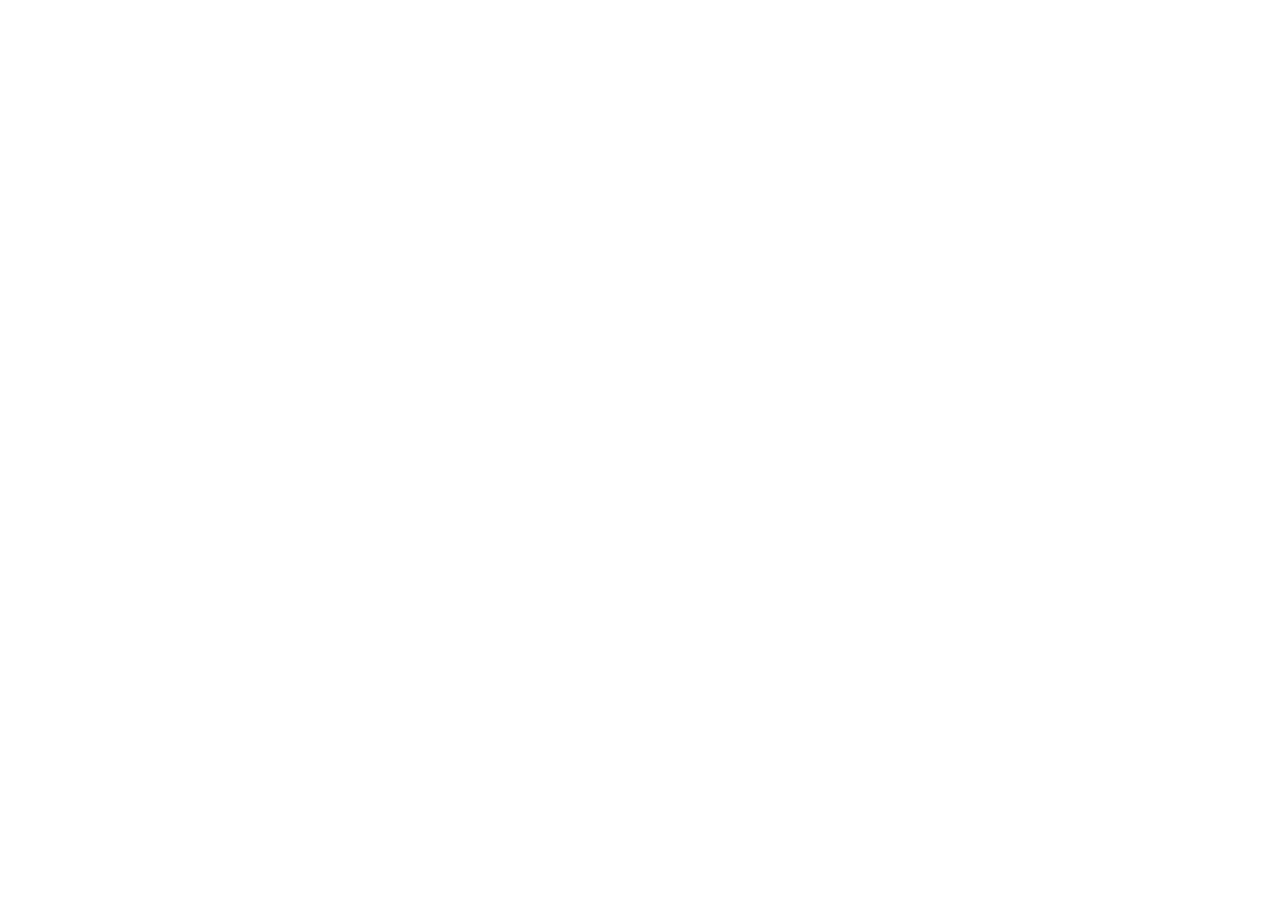
==== second_try/index.html @ bf083306 "canceling test" ====
<!DOCTYPE html>
<html lang="en-us">
	<head>
		<meta charset="utf-8">
		<meta name="viewport" content="width=device-width, initial-scale=1.0, user-scalable=no">
		<link rel="stylesheet" href="style.css">
	<title>Disappearing In</title>
	</head>
	<body>
		<div id="fade-screen"
			style="position: fixed; top: 0; left: 0; width: 100%; height: 100%; background-color: black; z-index: 9999; opacity: 0; display: none;">
		</div>


		<div id="unity-container" class="unity-desktop">		
			<canvas id="unity-canvas"></canvas>
		</div>
		<div id="loading-cover">

			<div id="unity-loading-bar">

				<video id="moving-logo" autoplay loop muted>
					<source src="TemplateData/main_shot.mp4" type="video/mp4">
					Ваш браузер не поддерживает видео тег.
				</video>

				<video id="final-shot-video" class="moving-logo" autoplay muted style="display: none;">
					<source src="TemplateData/final_shot.mp4" type="video/mp4">
					Ваш браузер не поддерживает видео тег.
				</video>


				<div id="unity-progress-bar-empty">
					<div id="unity-progress-bar-full"></div>
				</div>
				<div class="spinner"></div>
			</div>
		</div>


		<script src="config-unity.js"></script>
	</body>
</html>
---- second_try/style.css ----
/* https://github.com/greggman/better-unity-webgl-template/blob/master/Assets/WebGLTemplates/Better2020/TemplateData/style.css */

html {
	box-sizing: border-box;
	
}
*, *:before, *:after {
	box-sizing: inherit;
}
html, body {
	height: 100%;
	overflow: hidden;
}
canvas {
	display: block;
}
body {
	margin: 0;
}



#unity-container {
	width: 100%;
	height: 100%;
}
#unity-canvas {
	width: 100%;
	height: 100%;
	background: #fff;
}
#loading-cover {
	position: absolute;
	top: 0;
	left: 0;
	width: 100%;
	height: 100%;
	display: flex;
	justify-content: center;
	align-items: center;
	background: white;
}

#unity-loading-bar {
	flex: 1 1 auto;
	display: flex;
	flex-direction: column;
	justify-content: center;
	align-items: center;
}
#unity-progress-bar-empty {
	width: 80%;
	height: 24px;
	margin: 10px 20px 20px 10px;
	text-align: left;
	border: 1px solid white;
	padding: 2px;
}
#unity-progress-bar-full {
	width: 0%;
	height: 100%;
	background: white;
}
.light #unity-progress-bar-empty {
	border-color: black;
}
.light #unity-progress-bar-full {
	background: black;
}

.spinner,
.spinner:after {
	border-radius: 50%;
	width: 5em;
	height: 5em;
}
.spinner {
	margin: 10px;
	font-size: 10px;
	position: relative;
	text-indent: -9999em;
	border-top: 1.1em solid rgba(255, 255, 255, 0.2);
	border-right: 1.1em solid rgba(255, 255, 255, 0.2);
	border-bottom: 1.1em solid rgba(255, 255, 255, 0.2);
	border-left: 1.1em solid #ffffff;
	transform: translateZ(0);
	animation: spinner-spin 1.1s infinite linear;
}
@keyframes spinner-spin {
	0% {
		transform: rotate(0deg);
	}
	100% {
		transform: rotate(360deg);
	}
}

#unity-progress-bar-empty, #unity-progress-bar-full, .spinner {
	display: none;
}

#moving-logo {
	width: 38%;
	margin-bottom: 0%;
}

#computer-screen {
	background-image: url('TemplateData/computer.webp');
	background-size: 80% auto;
	background-position: center;
	background-repeat: no-repeat;
	left: 5%;
	width: 90%;
	height: 100%;
	position: fixed;
	z-index: 1;
	padding: 0px;
}

#final-shot-video {
	display: none;
	width: 38%;
	margin-bottom: 0%;
}

@keyframes expandVideo {
	from {
		width: 38%;
	}

	to {
		width: 100%;
	}
}

#final-shot-video.expanded {
	animation-name: expandVideo;
	animation-duration: 1.5s;
	animation-fill-mode: forwards;
}


@keyframes fadeOut {
    from { opacity: 1; }
    to { opacity: 0; }
}

.fade-out {
    animation-name: fadeOut;
    animation-duration: 1s; /* Продолжительность анимации */
    animation-fill-mode: forwards; /* Оставляет элемент в конечном состоянии анимации */
}
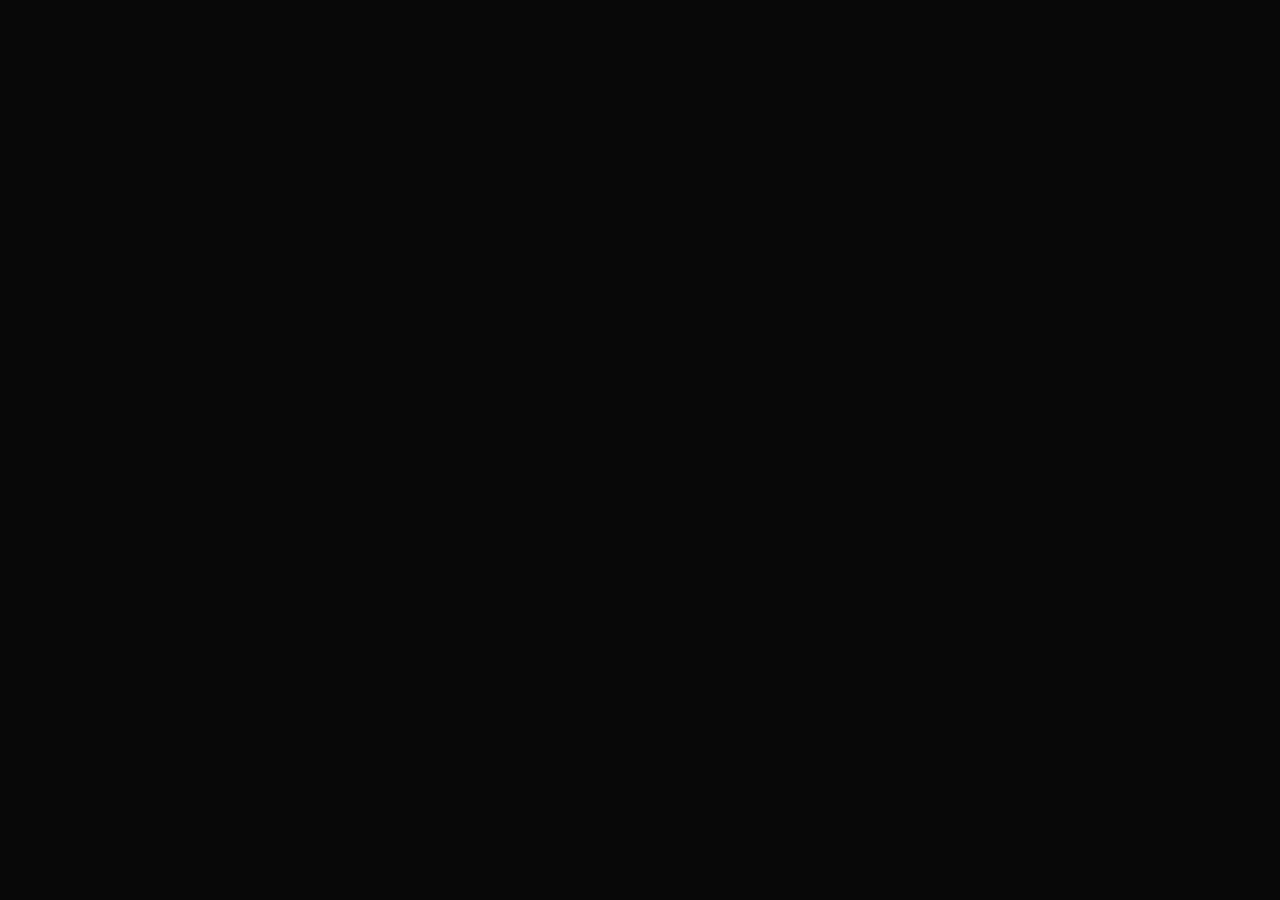
==== commit b7e1ede3: "back-to-roots-with-playsinline" ====
--- a/second_try/index.html
+++ b/second_try/index.html
@@ -1,43 +1,50 @@
 <!DOCTYPE html>
 <html lang="en-us">
-	<head>
-		<meta charset="utf-8">
-		<meta name="viewport" content="width=device-width, initial-scale=1.0, user-scalable=no">
-		<link rel="stylesheet" href="style.css">
+
+<head>
+	<meta charset="utf-8">
+	<meta name="viewport" content="width=device-width, initial-scale=1.0, user-scalable=no">
+	<link rel="stylesheet" href="style.css">
 	<title>Disappearing In</title>
-	</head>
-	<body>
-		<div id="fade-screen"
-			style="position: fixed; top: 0; left: 0; width: 100%; height: 100%; background-color: black; z-index: 9999; opacity: 0; display: none;">
-		</div>
+</head>
+
+<body>
+	<div id="fade-screen"
+		style="position: fixed; top: 0; left: 0; width: 100%; height: 100%; background-color: black; z-index: 9999; opacity: 0; display: none;">
+	</div>
 
 
-		<div id="unity-container" class="unity-desktop">		
-			<canvas id="unity-canvas"></canvas>
+	<div id="unity-container" class="unity-desktop">
+		<canvas id="unity-canvas"></canvas>
+	</div>
+	<div id="loading-cover">
+
+		<div id="unity-loading-bar">
+
+			<!-- <video id="moving-logo" autoplay loop muted playsinline>
+				<source src="TemplateData/Screenloader 1st.mp4" type="video/mp4">
+				Ваш браузер не поддерживает видео тег.
+			</video> -->
+			
+			<video id="moving-logo" autoplay loop muted playsinline>
+				<source src="TemplateData/Screenloader 2st.mp4" type="video/mp4">
+				Ваш браузер не поддерживает видео тег.
+			</video>
+			
+			<video id="final-shot-video" class="moving-logo" autoplay muted playsinline style="display: none;">
+				<source src="TemplateData/Screenloader 3st.mp4" type="video/mp4">
+				Ваш браузер не поддерживает видео тег.
+			</video>
+
+			<div id="unity-progress-bar-empty">
+				<div id="unity-progress-bar-full"></div>
+			</div>
+			<div class="spinner"></div>
 		</div>
-		<div id="loading-cover">
-
-			<div id="unity-loading-bar">
-
-				<video id="moving-logo" autoplay loop muted>
-					<source src="TemplateData/main_shot.mp4" type="video/mp4">
-					Ваш браузер не поддерживает видео тег.
-				</video>
-
-				<video id="final-shot-video" class="moving-logo" autoplay muted style="display: none;">
-					<source src="TemplateData/final_shot.mp4" type="video/mp4">
-					Ваш браузер не поддерживает видео тег.
-				</video>
+	</div>
 
 
-				<div id="unity-progress-bar-empty">
-					<div id="unity-progress-bar-full"></div>
-				</div>
-				<div class="spinner"></div>
-			</div>
-		</div>
+	<script src="config-unity.js"></script>
+</body>
 
-
-		<script src="config-unity.js"></script>
-	</body>
 </html>
--- a/second_try/style.css
+++ b/second_try/style.css
@@ -2,18 +2,25 @@
 
 html {
 	box-sizing: border-box;
-	
+
 }
-*, *:before, *:after {
+
+*,
+*:before,
+*:after {
 	box-sizing: inherit;
 }
-html, body {
+
+html,
+body {
 	height: 100%;
 	overflow: hidden;
 }
+
 canvas {
 	display: block;
 }
+
 body {
 	margin: 0;
 }
@@ -24,11 +31,13 @@
 	width: 100%;
 	height: 100%;
 }
+
 #unity-canvas {
 	width: 100%;
 	height: 100%;
 	background: #fff;
 }
+
 #loading-cover {
 	position: absolute;
 	top: 0;
@@ -38,7 +47,7 @@
 	display: flex;
 	justify-content: center;
 	align-items: center;
-	background: white;
+	background: #070707;
 }
 
 #unity-loading-bar {
@@ -48,6 +57,7 @@
 	justify-content: center;
 	align-items: center;
 }
+
 #unity-progress-bar-empty {
 	width: 80%;
 	height: 24px;
@@ -56,14 +66,17 @@
 	border: 1px solid white;
 	padding: 2px;
 }
+
 #unity-progress-bar-full {
 	width: 0%;
 	height: 100%;
 	background: white;
 }
+
 .light #unity-progress-bar-empty {
 	border-color: black;
 }
+
 .light #unity-progress-bar-full {
 	background: black;
 }
@@ -74,6 +87,7 @@
 	width: 5em;
 	height: 5em;
 }
+
 .spinner {
 	margin: 10px;
 	font-size: 10px;
@@ -86,16 +100,20 @@
 	transform: translateZ(0);
 	animation: spinner-spin 1.1s infinite linear;
 }
+
 @keyframes spinner-spin {
 	0% {
 		transform: rotate(0deg);
 	}
+
 	100% {
 		transform: rotate(360deg);
 	}
 }
 
-#unity-progress-bar-empty, #unity-progress-bar-full, .spinner {
+#unity-progress-bar-empty,
+#unity-progress-bar-full,
+.spinner {
 	display: none;
 }
 
@@ -129,7 +147,7 @@
 	}
 
 	to {
-		width: 100%;
+		width: 200%;
 	}
 }
 
@@ -141,13 +159,19 @@
 
 
 @keyframes fadeOut {
-    from { opacity: 1; }
-    to { opacity: 0; }
+	from {
+		opacity: 1;
+	}
+
+	to {
+		opacity: 0;
+	}
 }
 
 .fade-out {
-    animation-name: fadeOut;
-    animation-duration: 1s; /* Продолжительность анимации */
-    animation-fill-mode: forwards; /* Оставляет элемент в конечном состоянии анимации */
-}
-
+	animation-name: fadeOut;
+	animation-duration: 1s;
+	/* Продолжительность анимации */
+	animation-fill-mode: forwards;
+	/* Оставляет элемент в конечном состоянии анимации */
+}
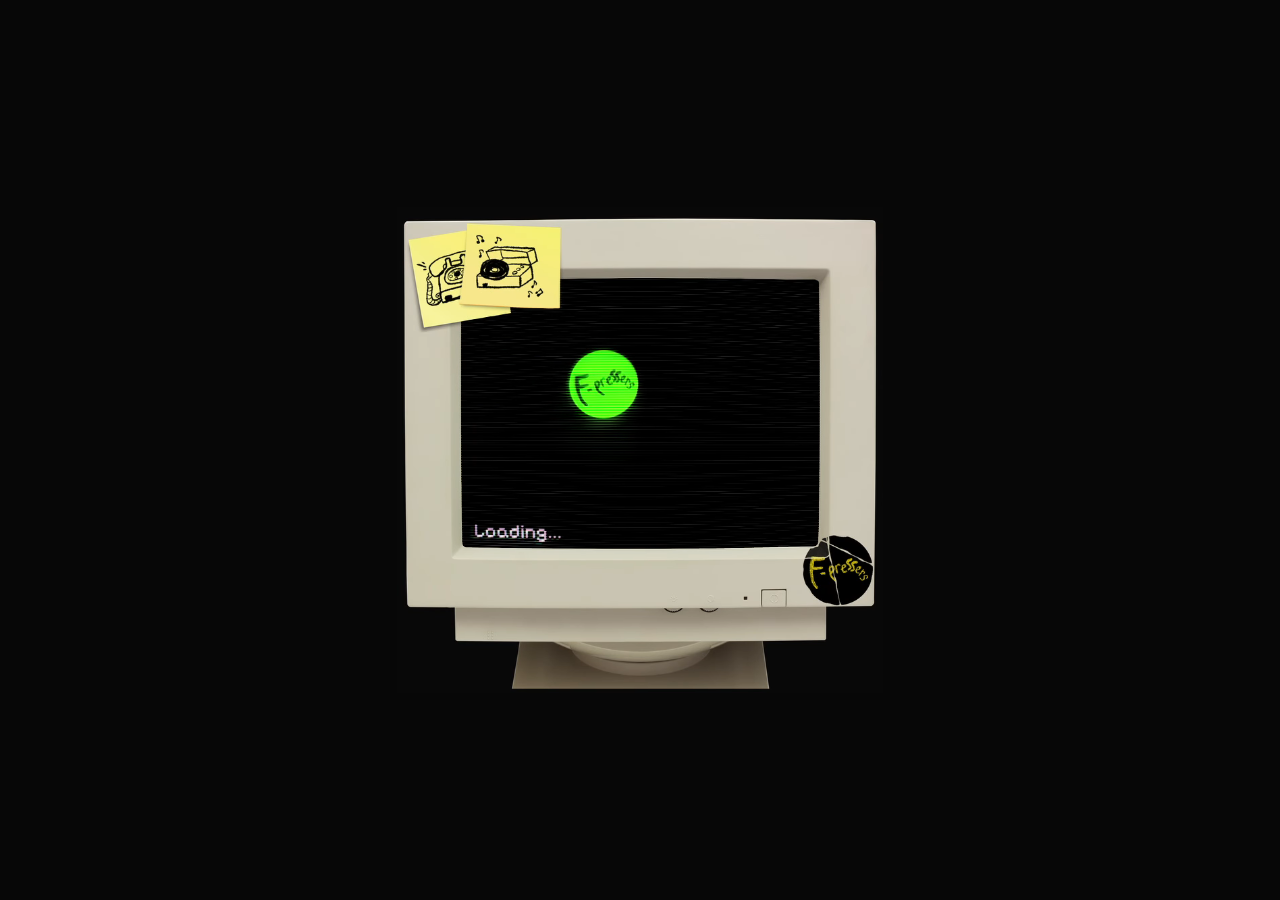
==== commit c81b6e28: "decide to stay with 1vid" ====
--- a/second_try/index.html
+++ b/second_try/index.html
@@ -21,18 +21,18 @@
 
 		<div id="unity-loading-bar">
 
-			<!-- <video id="moving-logo" autoplay loop muted playsinline>
-				<source src="TemplateData/Screenloader 1st.mp4" type="video/mp4">
+			<video id="video1" class="video" autoplay muted playsinline>
+				<source src="TemplateData/Screenloader-1st.webm" type="video/mp4">
+				Ваш браузер не поддерживает видео тег.
+			</video>
+			
+			<!-- <video id="video2" class="video" preload="auto" autoplay muted playsinline style="display: none;">
+				<source src="TemplateData/Screenloader-2st.webm" type="video/mp4">
 				Ваш браузер не поддерживает видео тег.
 			</video> -->
 			
-			<video id="moving-logo" autoplay loop muted playsinline>
-				<source src="TemplateData/Screenloader 2st.mp4" type="video/mp4">
-				Ваш браузер не поддерживает видео тег.
-			</video>
-			
-			<video id="final-shot-video" class="moving-logo" autoplay muted playsinline style="display: none;">
-				<source src="TemplateData/Screenloader 3st.mp4" type="video/mp4">
+			<video id="video3" class="video" autoplay muted playsinline style="display: none;">
+				<source src="TemplateData/Screenloader-3st.webm" type="video/mp4">
 				Ваш браузер не поддерживает видео тег.
 			</video>
 
--- a/second_try/style.css
+++ b/second_try/style.css
@@ -117,7 +117,7 @@
 	display: none;
 }
 
-#moving-logo {
+.video {
 	width: 38%;
 	margin-bottom: 0%;
 }
@@ -135,10 +135,8 @@
 	padding: 0px;
 }
 
-#final-shot-video {
+#video3 {
 	display: none;
-	width: 38%;
-	margin-bottom: 0%;
 }
 
 @keyframes expandVideo {
@@ -151,7 +149,7 @@
 	}
 }
 
-#final-shot-video.expanded {
+#video3.expanded {
 	animation-name: expandVideo;
 	animation-duration: 1.5s;
 	animation-fill-mode: forwards;
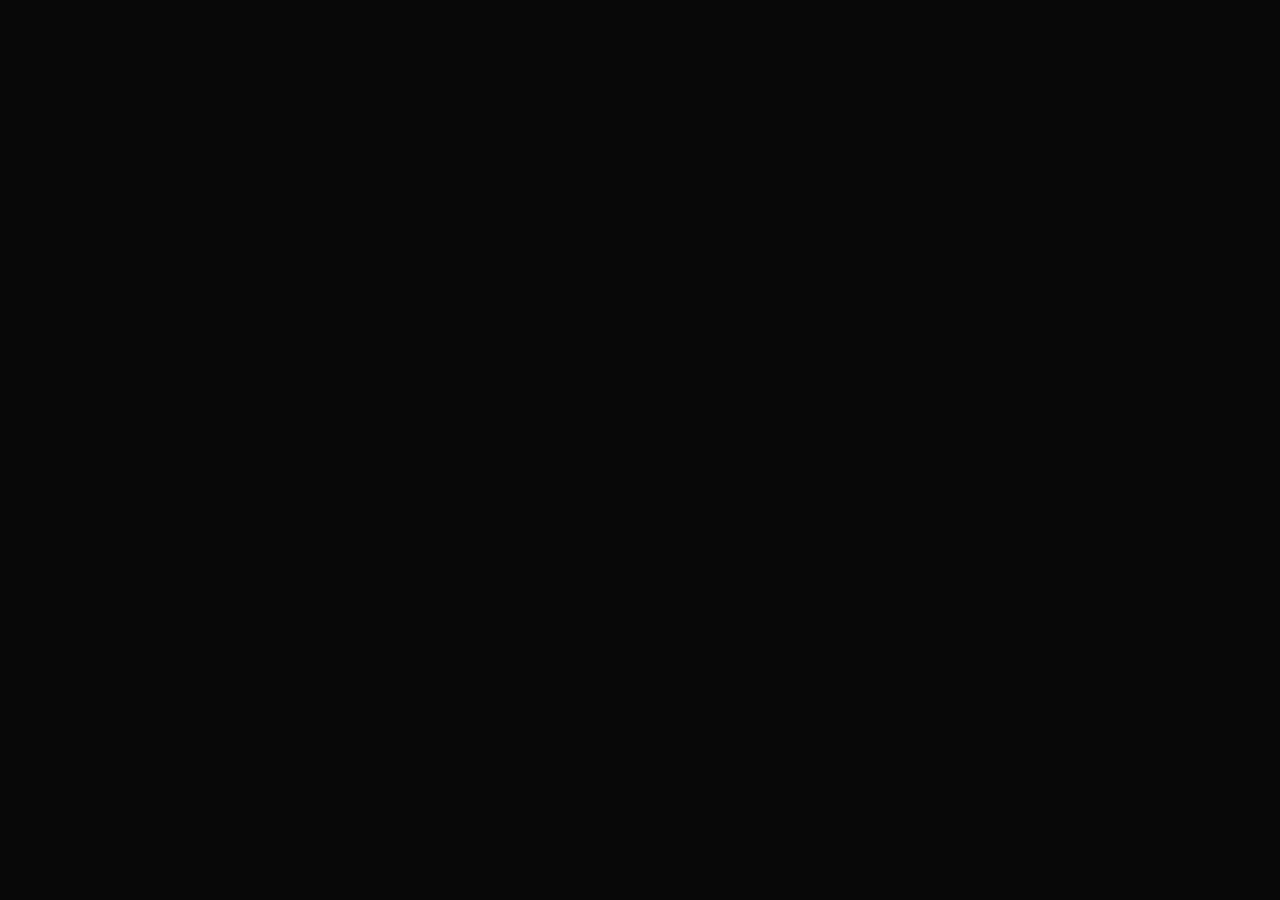
==== commit 32c38617: "update with new video" ====
--- a/second_try/index.html
+++ b/second_try/index.html
@@ -21,18 +21,13 @@
 
 		<div id="unity-loading-bar">
 
-			<video id="video1" class="video" autoplay muted playsinline>
-				<source src="TemplateData/Screenloader-1st.webm" type="video/mp4">
+			<video id="video1" class="video" autoplay loop muted playsinline>
+				<source src="TemplateData/ScreenLoader New Animation.webm" type="video/mp4">
 				Ваш браузер не поддерживает видео тег.
 			</video>
 			
-			<!-- <video id="video2" class="video" preload="auto" autoplay muted playsinline style="display: none;">
-				<source src="TemplateData/Screenloader-2st.webm" type="video/mp4">
-				Ваш браузер не поддерживает видео тег.
-			</video> -->
-			
 			<video id="video3" class="video" autoplay muted playsinline style="display: none;">
-				<source src="TemplateData/Screenloader-3st.webm" type="video/mp4">
+				<source src="TemplateData/ScreenLoader New Ending.webm" type="video/mp4">
 				Ваш браузер не поддерживает видео тег.
 			</video>
 
